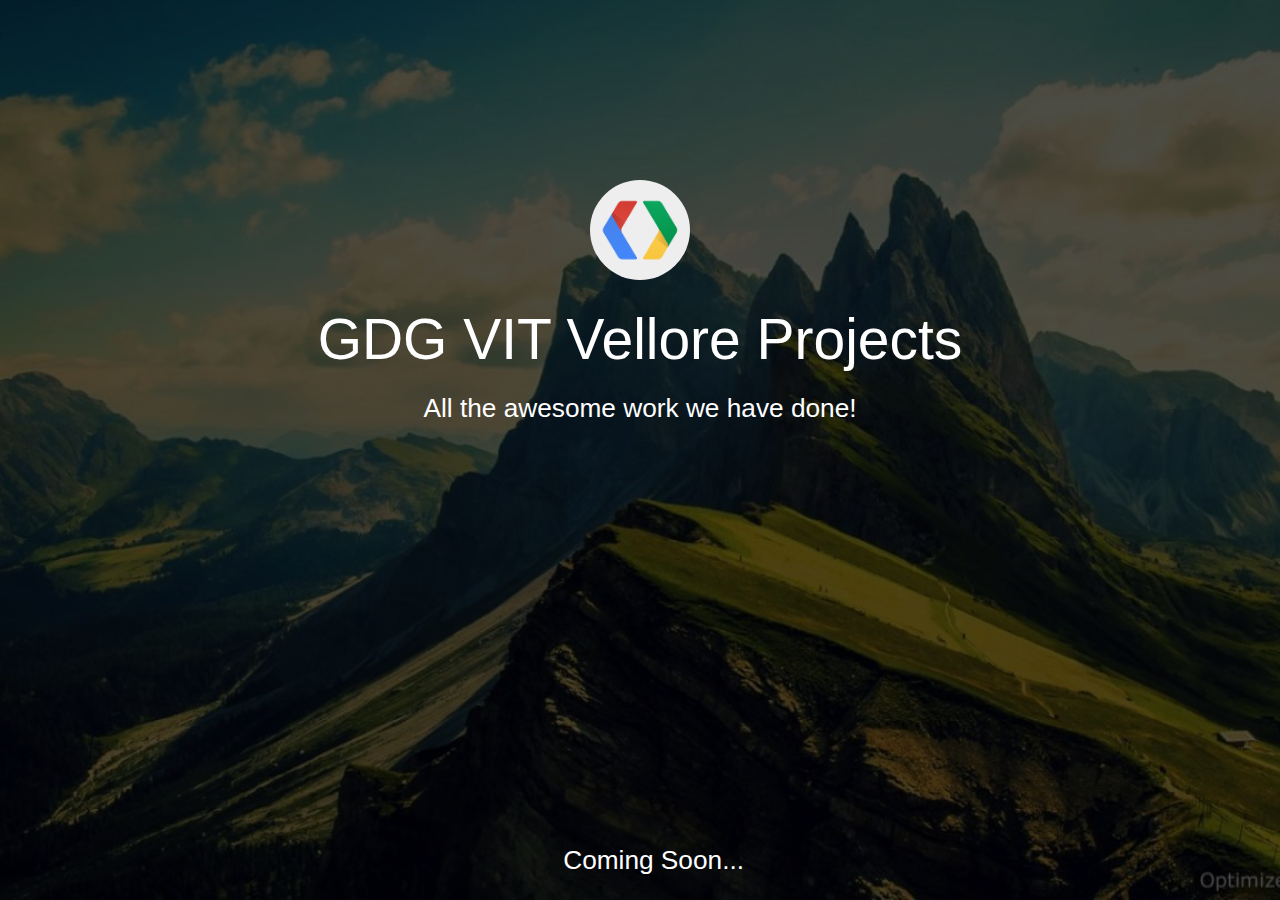
==== index.html @ c334d458 "landing done" ====
<!doctype html>
<html class="no-js" lang="">
<head>
  <meta charset="utf-8">
  <meta http-equiv="x-ua-compatible" content="ie=edge">
  <title>GDG VIT Vellore</title>
  <meta name="description" content="">
  <meta name="viewport" content="width=device-width, initial-scale=1">
  <link rel="shortcut icon" href="http://gdgvitvellore.com/img/favicons/favicon.ico">
  <link rel="apple-touch-icon" sizes="152x152" href="http://gdgvitvellore.com/img/favicons/apple-touch-icon-152x152.png">
  <link rel="apple-touch-icon" sizes="144x144" href="http://gdgvitvellore.com/img/favicons/apple-touch-icon-144x144.png">
  <link rel="apple-touch-icon" sizes="120x120" href="http://gdgvitvellore.com/img/favicons/apple-touch-icon-120x120.png">
  <link rel="apple-touch-icon" sizes="114x114" href="http://gdgvitvellore.com/img/favicons/apple-touch-icon-114x114.png">
  <link rel="apple-touch-icon" sizes="76x76" href="http://gdgvitvellore.com/img/favicons/apple-touch-icon-76x76.png">
  <link rel="apple-touch-icon" sizes="72x72" href="http://gdgvitvellore.com/img/favicons/apple-touch-icon-72x72.png">
  <link rel="apple-touch-icon" sizes="60x60" href="http://gdgvitvellore.com/img/favicons/apple-touch-icon-60x60.png">
  <link rel="apple-touch-icon" sizes="57x57" href="http://gdgvitvellore.com/img/favicons/apple-touch-icon-57x57.png">
  <link rel="icon" type="image/png" href="http://gdgvitvellore.com/img/favicons/favicon-196x196.png">
  <link rel="icon" type="image/png" href="http://gdgvitvellore.com/img/favicons/favicon-160x160.png">
  <link rel="icon" type="image/png" href="http://gdgvitvellore.com/img/favicons/favicon-96x96.png">
  <link rel="icon" type="image/png" href="http://gdgvitvellore.com/img/favicons/favicon-32x32.png">
  <link rel="icon" type="image/png" href="http://gdgvitvellore.com/img/favicons/favicon-16x16.png">
  <link rel="apple-touch-icon" href="apple-touch-icon.png">
  <!-- Place favicon.ico in the root directory -->
  <link rel="stylesheet" type="text/css" href="materialize/css/materialize.min.css" />
  <link rel="stylesheet" type="text/css" href="css/normalize.css">
  <link rel="stylesheet" type="text/css" href="css/main.css">
  <link rel="stylesheet" type="text/css" href="css/home.css">
  <script src="js/vendor/modernizr-2.8.3.min.js"></script>
</head>
<body>
  <!--[if lt IE 8]>
  <p class="browserupgrade">You are using an <strong>outdated</strong> browser. Please <a href="http://browsehappy.com/">upgrade your browser</a> to improve your experience.</p>
  <![endif]-->
  <div class="container-fluid">
    <div class="landing-wrap">
      <div class="overlay">
      </div>
      <div class="center landing-content">
        <img src="img/googledev.png" class="responsive-img landing-gdg-logo" />
        <h2 class="center white-text">GDG VIT Vellore Projects</h2>
        <h5 class="center white-text">All the awesome work we have done!</h5>
        <h5 class="center white-text comingsoon">Coming Soon...</h5>
      </div>
    </div>
  </div>


  <script src="https://code.jquery.com/jquery-1.12.0.min.js"></script>
  <script>window.jQuery || document.write('<script src="js/vendor/jquery-1.12.0.min.js"><\/script>')</script>
  <script src="js/plugins.js"></script>
  <script src="js/main.js"></script>

  <!-- Google Analytics: change UA-XXXXX-X to be your site's ID. -->
  <script>
  (function(b,o,i,l,e,r){b.GoogleAnalyticsObject=l;b[l]||(b[l]=
    function(){(b[l].q=b[l].q||[]).push(arguments)});b[l].l=+new Date;
    e=o.createElement(i);r=o.getElementsByTagName(i)[0];
    e.src='https://www.google-analytics.com/analytics.js';
    r.parentNode.insertBefore(e,r)}(window,document,'script','ga'));
    ga('create','UA-XXXXX-X','auto');ga('send','pageview');
    </script>
  </body>
  </html>
---- css/main.css ----
/*! HTML5 Boilerplate v5.3.0 | MIT License | https://html5boilerplate.com/ */

/*
 * What follows is the result of much research on cross-browser styling.
 * Credit left inline and big thanks to Nicolas Gallagher, Jonathan Neal,
 * Kroc Camen, and the H5BP dev community and team.
 */

/* ==========================================================================
   Base styles: opinionated defaults
   ========================================================================== */

html {
    color: #222;
    font-size: 1em;
    line-height: 1.4;
}

/*
 * Remove text-shadow in selection highlight:
 * https://twitter.com/miketaylr/status/12228805301
 *
 * These selection rule sets have to be separate.
 * Customize the background color to match your design.
 */

::-moz-selection {
    background: #b3d4fc;
    text-shadow: none;
}

::selection {
    background: #b3d4fc;
    text-shadow: none;
}

/*
 * A better looking default horizontal rule
 */

hr {
    display: block;
    height: 1px;
    border: 0;
    border-top: 1px solid #ccc;
    margin: 1em 0;
    padding: 0;
}

/*
 * Remove the gap between audio, canvas, iframes,
 * images, videos and the bottom of their containers:
 * https://github.com/h5bp/html5-boilerplate/issues/440
 */

audio,
canvas,
iframe,
img,
svg,
video {
    vertical-align: middle;
}

/*
 * Remove default fieldset styles.
 */

fieldset {
    border: 0;
    margin: 0;
    padding: 0;
}

/*
 * Allow only vertical resizing of textareas.
 */

textarea {
    resize: vertical;
}

/* ==========================================================================
   Browser Upgrade Prompt
   ========================================================================== */

.browserupgrade {
    margin: 0.2em 0;
    background: #ccc;
    color: #000;
    padding: 0.2em 0;
}

/* ==========================================================================
   Author's custom styles
   ========================================================================== */

















/* ==========================================================================
   Helper classes
   ========================================================================== */

/*
 * Hide visually and from screen readers
 */

.hidden {
    display: none !important;
}

/*
 * Hide only visually, but have it available for screen readers:
 * http://snook.ca/archives/html_and_css/hiding-content-for-accessibility
 */

.visuallyhidden {
    border: 0;
    clip: rect(0 0 0 0);
    height: 1px;
    margin: -1px;
    overflow: hidden;
    padding: 0;
    position: absolute;
    width: 1px;
}

/*
 * Extends the .visuallyhidden class to allow the element
 * to be focusable when navigated to via the keyboard:
 * https://www.drupal.org/node/897638
 */

.visuallyhidden.focusable:active,
.visuallyhidden.focusable:focus {
    clip: auto;
    height: auto;
    margin: 0;
    overflow: visible;
    position: static;
    width: auto;
}

/*
 * Hide visually and from screen readers, but maintain layout
 */

.invisible {
    visibility: hidden;
}

/*
 * Clearfix: contain floats
 *
 * For modern browsers
 * 1. The space content is one way to avoid an Opera bug when the
 *    `contenteditable` attribute is included anywhere else in the document.
 *    Otherwise it causes space to appear at the top and bottom of elements
 *    that receive the `clearfix` class.
 * 2. The use of `table` rather than `block` is only necessary if using
 *    `:before` to contain the top-margins of child elements.
 */

.clearfix:before,
.clearfix:after {
    content: " "; /* 1 */
    display: table; /* 2 */
}

.clearfix:after {
    clear: both;
}

/* ==========================================================================
   EXAMPLE Media Queries for Responsive Design.
   These examples override the primary ('mobile first') styles.
   Modify as content requires.
   ========================================================================== */

@media only screen and (min-width: 35em) {
    /* Style adjustments for viewports that meet the condition */
}

@media print,
       (-webkit-min-device-pixel-ratio: 1.25),
       (min-resolution: 1.25dppx),
       (min-resolution: 120dpi) {
    /* Style adjustments for high resolution devices */
}

/* ==========================================================================
   Print styles.
   Inlined to avoid the additional HTTP request:
   http://www.phpied.com/delay-loading-your-print-css/
   ========================================================================== */

@media print {
    *,
    *:before,
    *:after,
    *:first-letter,
    *:first-line {
        background: transparent !important;
        color: #000 !important; /* Black prints faster:
                                   http://www.sanbeiji.com/archives/953 */
        box-shadow: none !important;
        text-shadow: none !important;
    }

    a,
    a:visited {
        text-decoration: underline;
    }

    a[href]:after {
        content: " (" attr(href) ")";
    }

    abbr[title]:after {
        content: " (" attr(title) ")";
    }

    /*
     * Don't show links that are fragment identifiers,
     * or use the `javascript:` pseudo protocol
     */

    a[href^="#"]:after,
    a[href^="javascript:"]:after {
        content: "";
    }

    pre,
    blockquote {
        border: 1px solid #999;
        page-break-inside: avoid;
    }

    /*
     * Printing Tables:
     * http://css-discuss.incutio.com/wiki/Printing_Tables
     */

    thead {
        display: table-header-group;
    }

    tr,
    img {
        page-break-inside: avoid;
    }

    img {
        max-width: 100% !important;
    }

    p,
    h2,
    h3 {
        orphans: 3;
        widows: 3;
    }

    h2,
    h3 {
        page-break-after: avoid;
    }
}
---- css/home.css ----
body,html{
  overflow-x: hidden !important;
}
.landing-gdg-logo{
  width: 100px;
  border-radius: 50%;
}
.landing-wrap{
  background-image: url('../img/background.jpg');
  background-size: cover;
  height: 100vh;
  width: 100%;
  position: relative;
  z-index: -2;
}
.overlay{
  position: absolute;
  width: 100%;
  height: 100%;
  background-color: rgba(0, 0, 0, 0.7);
  z-index: -1;

}
.comingsoon{
  position: absolute;
  bottom: 15px;
  left: 44%;
}
.landing-content {
  z-index: 1001;
  padding-top: 20vh;
}
@media(max-width:769px){
  .landing-content{
    padding-top: 10vh;
  }
  .landing-wrap{
    height: auto;
    min-height: 100vh;
  }
  .comingsoon{
    left: 27%;
  }
}
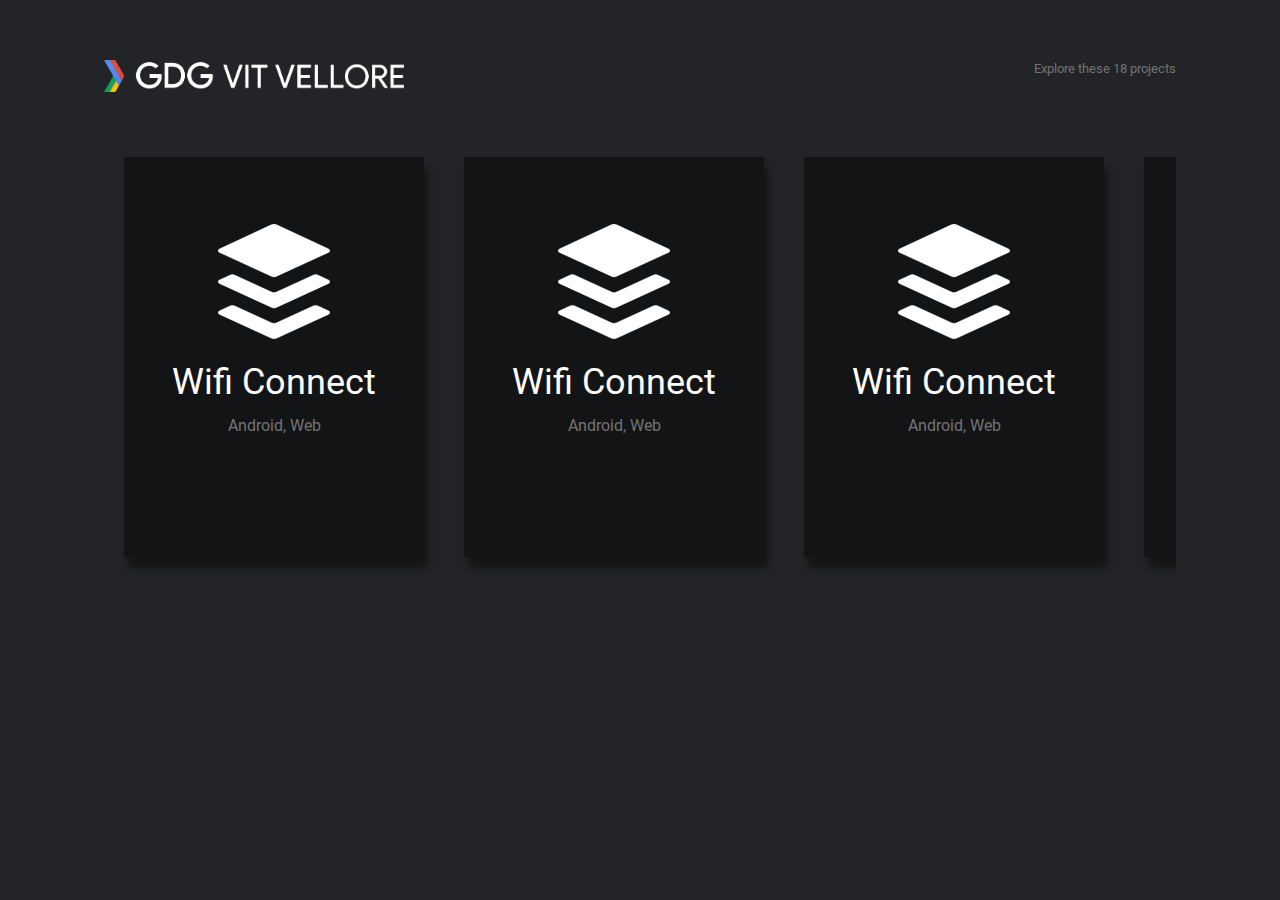
==== commit 84cd55b3: "basic ui made" ====
--- a/index.html
+++ b/index.html
@@ -3,62 +3,88 @@
 <head>
   <meta charset="utf-8">
   <meta http-equiv="x-ua-compatible" content="ie=edge">
-  <title>GDG VIT Vellore</title>
+  <title>GDG VIT projects</title>
   <meta name="description" content="">
   <meta name="viewport" content="width=device-width, initial-scale=1">
-  <link rel="shortcut icon" href="http://gdgvitvellore.com/img/favicons/favicon.ico">
-  <link rel="apple-touch-icon" sizes="152x152" href="http://gdgvitvellore.com/img/favicons/apple-touch-icon-152x152.png">
-  <link rel="apple-touch-icon" sizes="144x144" href="http://gdgvitvellore.com/img/favicons/apple-touch-icon-144x144.png">
-  <link rel="apple-touch-icon" sizes="120x120" href="http://gdgvitvellore.com/img/favicons/apple-touch-icon-120x120.png">
-  <link rel="apple-touch-icon" sizes="114x114" href="http://gdgvitvellore.com/img/favicons/apple-touch-icon-114x114.png">
-  <link rel="apple-touch-icon" sizes="76x76" href="http://gdgvitvellore.com/img/favicons/apple-touch-icon-76x76.png">
-  <link rel="apple-touch-icon" sizes="72x72" href="http://gdgvitvellore.com/img/favicons/apple-touch-icon-72x72.png">
-  <link rel="apple-touch-icon" sizes="60x60" href="http://gdgvitvellore.com/img/favicons/apple-touch-icon-60x60.png">
-  <link rel="apple-touch-icon" sizes="57x57" href="http://gdgvitvellore.com/img/favicons/apple-touch-icon-57x57.png">
-  <link rel="icon" type="image/png" href="http://gdgvitvellore.com/img/favicons/favicon-196x196.png">
-  <link rel="icon" type="image/png" href="http://gdgvitvellore.com/img/favicons/favicon-160x160.png">
-  <link rel="icon" type="image/png" href="http://gdgvitvellore.com/img/favicons/favicon-96x96.png">
-  <link rel="icon" type="image/png" href="http://gdgvitvellore.com/img/favicons/favicon-32x32.png">
-  <link rel="icon" type="image/png" href="http://gdgvitvellore.com/img/favicons/favicon-16x16.png">
-  <link rel="apple-touch-icon" href="apple-touch-icon.png">
-  <!-- Place favicon.ico in the root directory -->
-  <link rel="stylesheet" type="text/css" href="materialize/css/materialize.min.css" />
-  <link rel="stylesheet" type="text/css" href="css/normalize.css">
-  <link rel="stylesheet" type="text/css" href="css/main.css">
-  <link rel="stylesheet" type="text/css" href="css/home.css">
+  <link rel="icon" href="favicon.png" />
+  <link rel="apple-touch-icon" href="favicon.png">
+
+  <link rel="stylesheet" href="css/normalize.css">
+  <link rel="stylesheet" href="materialize/css/materialize.min.css" />
+  <link rel="stylesheet" href="css/main.css"><!--initializing css-->
+  <link rel="stylesheet" href="css/common.css"><!--the common css for both pages-->
+  <link rel="stylesheet" href="css/index.css" /><!--specifically for index page-->
   <script src="js/vendor/modernizr-2.8.3.min.js"></script>
 </head>
 <body>
   <!--[if lt IE 8]>
   <p class="browserupgrade">You are using an <strong>outdated</strong> browser. Please <a href="http://browsehappy.com/">upgrade your browser</a> to improve your experience.</p>
   <![endif]-->
-  <div class="container-fluid">
-    <div class="landing-wrap">
-      <div class="overlay">
-      </div>
-      <div class="center landing-content">
-        <img src="img/googledev.png" class="responsive-img landing-gdg-logo" />
-        <h2 class="center white-text">GDG VIT Vellore Projects</h2>
-        <h5 class="center white-text">All the awesome work we have done!</h5>
-        <h5 class="center white-text comingsoon">Coming Soon...</h5>
-      </div>
+  <div class="main-con">
+    <div class="nav">
+      <a href="http://gdgvitvellore.com/">
+        <img src="img/gdg_white_straight.png" class="responsive-img nav-logo" />
+      </a>
+      <span class="explore">Explore these 18 projects</span>
     </div>
+    <br />
+    <br />
+
+    <div class="project-cards-container">
+      <div class="project-cards-container-inner">
+      <a href="detail.html">
+        <div class="project-card">
+          <img src="img/icon.png" class="project-logo" />
+          <h4 class="project-title">Wifi Connect</h4>
+          <h6 class="project-domain">Android, Web</h6>
+        </div>
+      </a>
+      <a href="detail.html">
+        <div class="project-card">
+          <img src="img/icon.png" class="project-logo" />
+          <h4 class="project-title">Wifi Connect</h4>
+          <h6 class="project-domain">Android, Web</h6>
+        </div>
+      </a>
+      <a href="detail.html">
+        <div class="project-card">
+          <img src="img/icon.png" class="project-logo" />
+          <h4 class="project-title">Wifi Connect</h4>
+          <h6 class="project-domain">Android, Web</h6>
+        </div>
+      </a>
+      <a href="detail.html">
+        <div class="project-card">
+          <img src="img/icon.png" class="project-logo" />
+          <h4 class="project-title">Wifi Connect</h4>
+          <h6 class="project-domain">Android, Web</h6>
+        </div>
+      </a>
+      <a href="detail.html">
+        <div class="project-card">
+          <img src="img/icon.png" class="project-logo" />
+          <h4 class="project-title">Wifi Connect</h4>
+          <h6 class="project-domain">Android, Web</h6>
+        </div>
+      </a>
+      <a href="detail.html">
+        <div class="project-card">
+          <img src="img/icon.png" class="project-logo" />
+          <h4 class="project-title">Wifi Connect</h4>
+          <h6 class="project-domain">Android, Web</h6>
+        </div>
+      </a>
+    </div>
+</div>
   </div>
 
-
-  <script src="https://code.jquery.com/jquery-1.12.0.min.js"></script>
-  <script>window.jQuery || document.write('<script src="js/vendor/jquery-1.12.0.min.js"><\/script>')</script>
+  <!-- <script
+  src="https://code.jquery.com/jquery-3.2.1.min.js"
+  integrity="sha256-hwg4gsxgFZhOsEEamdOYGBf13FyQuiTwlAQgxVSNgt4="
+  crossorigin="anonymous"></script> -->
+  <script>window.jQuery || document.write('<script src="js/vendor/jquery-3.2.1.min.js"><\/script>')</script>
+  <script src="materialize/js/materialize.min.js" type="text/javascript"></script>
   <script src="js/plugins.js"></script>
   <script src="js/main.js"></script>
-
-  <!-- Google Analytics: change UA-XXXXX-X to be your site's ID. -->
-  <script>
-  (function(b,o,i,l,e,r){b.GoogleAnalyticsObject=l;b[l]||(b[l]=
-    function(){(b[l].q=b[l].q||[]).push(arguments)});b[l].l=+new Date;
-    e=o.createElement(i);r=o.getElementsByTagName(i)[0];
-    e.src='https://www.google-analytics.com/analytics.js';
-    r.parentNode.insertBefore(e,r)}(window,document,'script','ga'));
-    ga('create','UA-XXXXX-X','auto');ga('send','pageview');
-    </script>
-  </body>
-  </html>
+</body>
+</html>
--- a/css/common.css
+++ b/css/common.css
@@ -0,0 +1,16 @@
+body{
+  background-color: #222427;
+  color:#fff;
+}
+.main-con{
+  width:90%;
+  padding:60px 40px;
+  margin:auto;
+}
+@media(max-width:769px){
+  .main-con{
+    width:100%;
+    padding:20px 20px;
+    margin:auto;
+  }
+}
--- a/css/index.css
+++ b/css/index.css
@@ -0,0 +1,63 @@
+
+.nav-logo{
+  width:300px;
+}
+.project-cards-container{
+  width:100%;
+  height: 500px;
+    overflow: scroll;
+  overflow-y: hidden;
+}
+.project-cards-container-inner{
+  width:10000px;
+}
+.project-card{
+  background-color: #131416;
+  color:#fff;
+  float: left;
+  display: inline-block;
+  margin: 20px;
+  width:300px;
+  max-width: 90vw;
+  text-align: center;
+  padding:40px 20px;
+  padding-top: 60px;
+  vertical-align: middle;
+  box-shadow: 4px 11px 6px #151515;
+  min-height: 400px;
+}
+.project-logo{
+  max-width: 90%;
+  margin: auto;
+}
+.explore{
+  color:#737373;
+  float: right;
+  font-size: 13px;
+}
+.project-domain{
+  color:#737373 !important;
+}
+
+.project-cards-container::-webkit-scrollbar-track
+{
+  /*track to scroll the thumb*/
+	-webkit-box-shadow: inset 0 0 6px rgba(0,0,0,0.3);
+	border-radius: 10px;
+	background-color: #737373;
+}
+
+.project-cards-container::-webkit-scrollbar
+{
+  /*the outer most wrap...least visiible*/
+  height: 1px;
+	background-color:#737373;
+}
+
+.project-cards-container::-webkit-scrollbar-thumb
+{
+  /*the thumb*/
+	border-radius: 10px;
+	-webkit-box-shadow: inset 0 0 6px rgba(0,0,0,.3);
+	background-color: #D62929;
+}
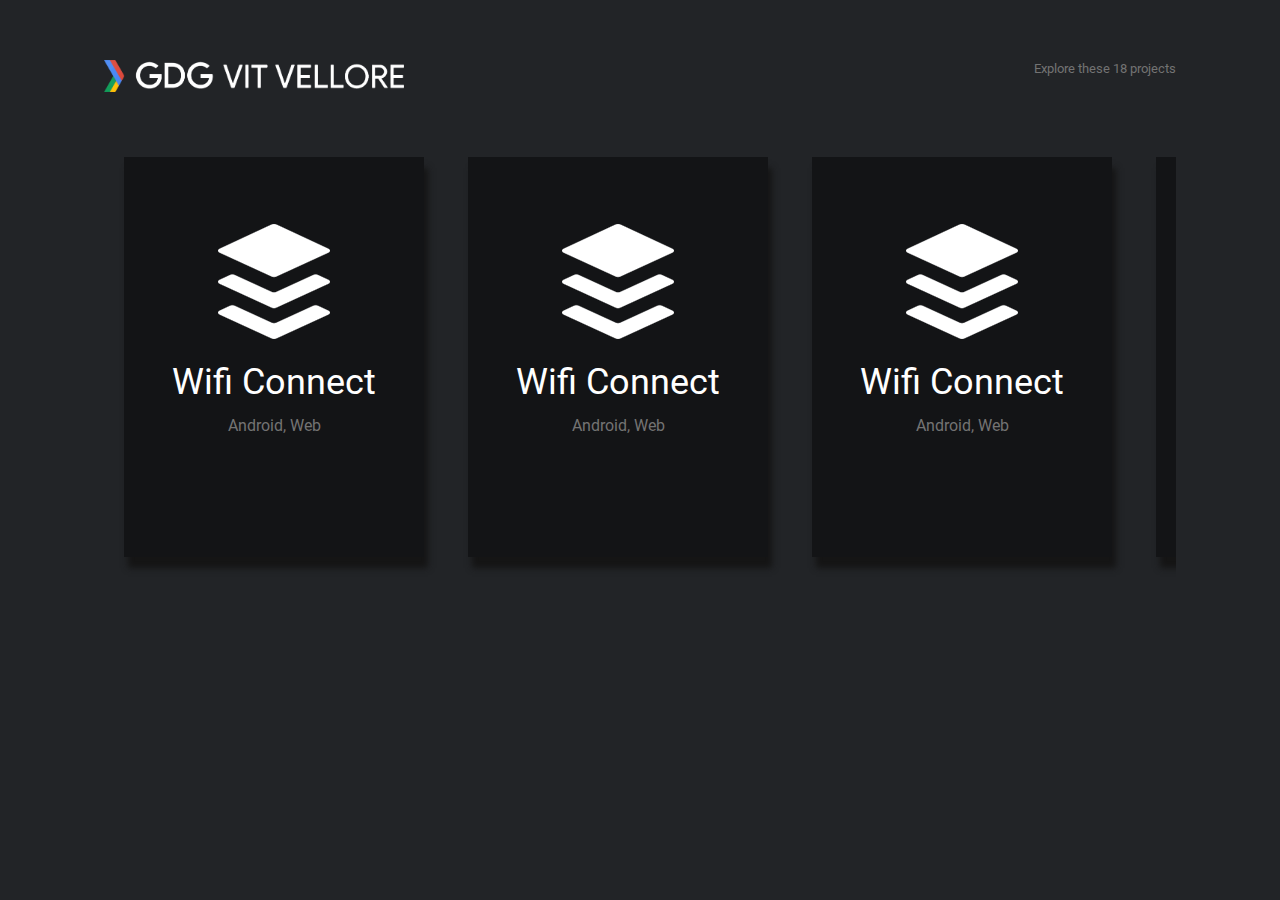
==== commit d4b6360f: "scroll bar made good" ====
--- a/index.html
+++ b/index.html
@@ -13,8 +13,11 @@
   <link rel="stylesheet" href="materialize/css/materialize.min.css" />
   <link rel="stylesheet" href="css/main.css"><!--initializing css-->
   <link rel="stylesheet" href="css/common.css"><!--the common css for both pages-->
+  <link rel="stylesheet" href="css/scroll.css" />
   <link rel="stylesheet" href="css/index.css" /><!--specifically for index page-->
-  <script src="js/vendor/modernizr-2.8.3.min.js"></script>
+  <script src="js/vendor/modernizr-2.8.3.min.js" type="text/javascript"></script>
+  <script src="http://cdn.jquerytools.org/1.2.6/full/jquery.tools.min.js"></script>
+  <script src="js/index.js" type="text/javascript"></script>
 </head>
 <body>
   <!--[if lt IE 8]>
@@ -30,61 +33,69 @@
     <br />
     <br />
 
-    <div class="project-cards-container">
-      <div class="project-cards-container-inner">
-      <a href="detail.html">
+    <div class="project-cards-container" id="scrollwrap">
+      <div class="project-cards-container-inner" id="scroll">
+
         <div class="project-card">
-          <img src="img/icon.png" class="project-logo" />
-          <h4 class="project-title">Wifi Connect</h4>
-          <h6 class="project-domain">Android, Web</h6>
+          <iframe src="detail.html" class="info"></iframe>
+          <div class="content-holder">
+            <img src="img/icon.png" class="project-logo" />
+            <h4 class="project-title">Wifi Connect</h4>
+            <h6 class="project-domain">Android, Web</h6>
+          </div>
         </div>
-      </a>
-      <a href="detail.html">
+
         <div class="project-card">
-          <img src="img/icon.png" class="project-logo" />
-          <h4 class="project-title">Wifi Connect</h4>
-          <h6 class="project-domain">Android, Web</h6>
+          <iframe src="detail.html" class="info"></iframe>
+          <div class="content-holder">
+            <img src="img/icon.png" class="project-logo" />
+            <h4 class="project-title">Wifi Connect</h4>
+            <h6 class="project-domain">Android, Web</h6>
+          </div>
         </div>
-      </a>
-      <a href="detail.html">
+
         <div class="project-card">
-          <img src="img/icon.png" class="project-logo" />
-          <h4 class="project-title">Wifi Connect</h4>
-          <h6 class="project-domain">Android, Web</h6>
+          <iframe src="detail.html" class="info"></iframe>
+          <div class="content-holder">
+            <img src="img/icon.png" class="project-logo" />
+            <h4 class="project-title">Wifi Connect</h4>
+            <h6 class="project-domain">Android, Web</h6>
+          </div>
         </div>
-      </a>
-      <a href="detail.html">
+
         <div class="project-card">
-          <img src="img/icon.png" class="project-logo" />
-          <h4 class="project-title">Wifi Connect</h4>
-          <h6 class="project-domain">Android, Web</h6>
+          <iframe src="detail.html" class="info"></iframe>
+          <div class="content-holder">
+            <img src="img/icon.png" class="project-logo" />
+            <h4 class="project-title">Wifi Connect</h4>
+            <h6 class="project-domain">Android, Web</h6>
+          </div>
         </div>
-      </a>
-      <a href="detail.html">
+
         <div class="project-card">
-          <img src="img/icon.png" class="project-logo" />
-          <h4 class="project-title">Wifi Connect</h4>
-          <h6 class="project-domain">Android, Web</h6>
+          <iframe src="detail.html" class="info"></iframe>
+          <div class="content-holder">
+            <img src="img/icon.png" class="project-logo" />
+            <h4 class="project-title">Wifi Connect</h4>
+            <h6 class="project-domain">Android, Web</h6>
+          </div>
         </div>
-      </a>
-      <a href="detail.html">
+
         <div class="project-card">
-          <img src="img/icon.png" class="project-logo" />
-          <h4 class="project-title">Wifi Connect</h4>
-          <h6 class="project-domain">Android, Web</h6>
+          <iframe src="detail.html" class="info"></iframe>
+          <div class="content-holder">
+            <img src="img/icon.png" class="project-logo" />
+            <h4 class="project-title">Wifi Connect</h4>
+            <h6 class="project-domain">Android, Web</h6>
+          </div>
         </div>
-      </a>
+      </div>
     </div>
-</div>
+    <!-- <input type="range" name="test" /> -->
   </div>
-
-  <!-- <script
-  src="https://code.jquery.com/jquery-3.2.1.min.js"
-  integrity="sha256-hwg4gsxgFZhOsEEamdOYGBf13FyQuiTwlAQgxVSNgt4="
-  crossorigin="anonymous"></script> -->
-  <script>window.jQuery || document.write('<script src="js/vendor/jquery-3.2.1.min.js"><\/script>')</script>
-  <script src="materialize/js/materialize.min.js" type="text/javascript"></script>
+<!--
+  <script src="materialize/js/materialize.min.js" type="text/javascript"></script> -->
   <script src="js/plugins.js"></script>
-  <script src="js/main.js"></script>
+  <script src="js/scroll.js"></script>
 </body>
 </html>
--- a/css/common.css
+++ b/css/common.css
@@ -5,6 +5,7 @@
 .main-con{
   width:90%;
   padding:60px 40px;
+  padding-bottom: 0;
   margin:auto;
 }
 @media(max-width:769px){
--- a/css/scroll.css
+++ b/css/scroll.css
@@ -0,0 +1,61 @@
+/* outermost element for the scroller (stays still) */
+/*#scrollwrap {
+    position:relative;
+    overflow:hidden;
+    width: 700px;
+    height:150px;
+    border:1px solid #000;
+    margin-bottom:15px;
+    -moz-box-shadow:0 0 20px #666;
+    -webkit-box-shadow:0 0 20px #666;
+}
+
+#scroll {
+    position:relative;
+    width:20000em;
+    padding:20px 100px;
+    font:bold 90px  sans-serif;
+    height:150px;
+    background:url(/media/img/rangeinput/pattern.png);
+    color:#fff;
+    text-shadow:5px 1px 1px #000;
+    left:-100px;
+}*/
+
+.slider {
+    position:relative;
+    cursor:pointer;
+    height:1px;
+    border:2px solid #00118E;
+    width:698px;
+    -moz-border-radius:2px;
+    -webkit-border-radius:2px;
+}
+
+.progress {
+    background-color:#00118E;
+    height:3px;
+    position:absolute;
+    width:0;
+}
+
+.handle {
+    border:1px solid #cfcfcf;
+    background-color:#fff;
+    height:20px;
+    width:80px;
+    position:absolute;
+    top:-12px;
+    display:block;
+    cursor:move;
+    -moz-border-radius:14px;
+    -webkit-border-radius:14px;
+}
+
+.handle:active {
+    background:blue;
+}
+
+.range {
+    display:none;
+}
--- a/css/index.css
+++ b/css/index.css
@@ -1,30 +1,40 @@
+
+body{
+  padding: 0px;
+  margin: 0px;
+}
 
 .nav-logo{
   width:300px;
 }
 .project-cards-container{
   width:100%;
-  height: 500px;
-    overflow: scroll;
+  padding-bottom: 40px;
+  overflow: scroll;
   overflow-y: hidden;
 }
 .project-cards-container-inner{
-  width:10000px;
+  white-space: nowrap;
+  width: auto;
+  height: 100%;
 }
 .project-card{
   background-color: #131416;
   color:#fff;
-  float: left;
+  cursor: pointer;
   display: inline-block;
   margin: 20px;
+  margin-bottom: 5px;
   width:300px;
   max-width: 90vw;
   text-align: center;
   padding:40px 20px;
   padding-top: 60px;
+
   vertical-align: middle;
   box-shadow: 4px 11px 6px #151515;
   min-height: 400px;
+  height: 400px;
 }
 .project-logo{
   max-width: 90%;
@@ -42,22 +52,50 @@
 .project-cards-container::-webkit-scrollbar-track
 {
   /*track to scroll the thumb*/
-	-webkit-box-shadow: inset 0 0 6px rgba(0,0,0,0.3);
-	border-radius: 10px;
-	background-color: #737373;
+  -webkit-box-shadow: inset 0 0 6px rgba(0,0,0,0.3);
+  background: #111;
+    border: 4px solid transparent;
+    border-radius: 10px;
+    background-clip: content-box;
 }
 
 .project-cards-container::-webkit-scrollbar
 {
   /*the outer most wrap...least visiible*/
-  height: 1px;
-	background-color:#737373;
+  width:10px;
+  border-radius: 10px;
 }
 
 .project-cards-container::-webkit-scrollbar-thumb
 {
   /*the thumb*/
-	border-radius: 10px;
-	-webkit-box-shadow: inset 0 0 6px rgba(0,0,0,.3);
-	background-color: #D62929;
+  border-radius: 10px;
+  cursor: pointer;
+  -webkit-box-shadow: inset 0 0 6px rgba(0,0,0,.3);
+  background: #333;
 }
+
+.card-animation{
+  position: absolute;
+  top: 50vh;
+  left: 50vw;
+  transform: translate(-50%,-50%);
+  height: 100%;
+  width: 100%;
+  max-width: none;
+  max-height: none;
+  background: #222427;
+  transition: top .4s ease 0s,left .4s ease .2s,height .8s ease .3s,width 1s ease .6s,background 2s ease 0;
+  z-index: 999;
+  overflow: hidden;
+}
+
+.info{
+  position: relative;
+  top: -60px;
+  left: -20px;
+  height: 100vh;
+  width:100vw;
+  display: none;
+  border: 0px;
+}
